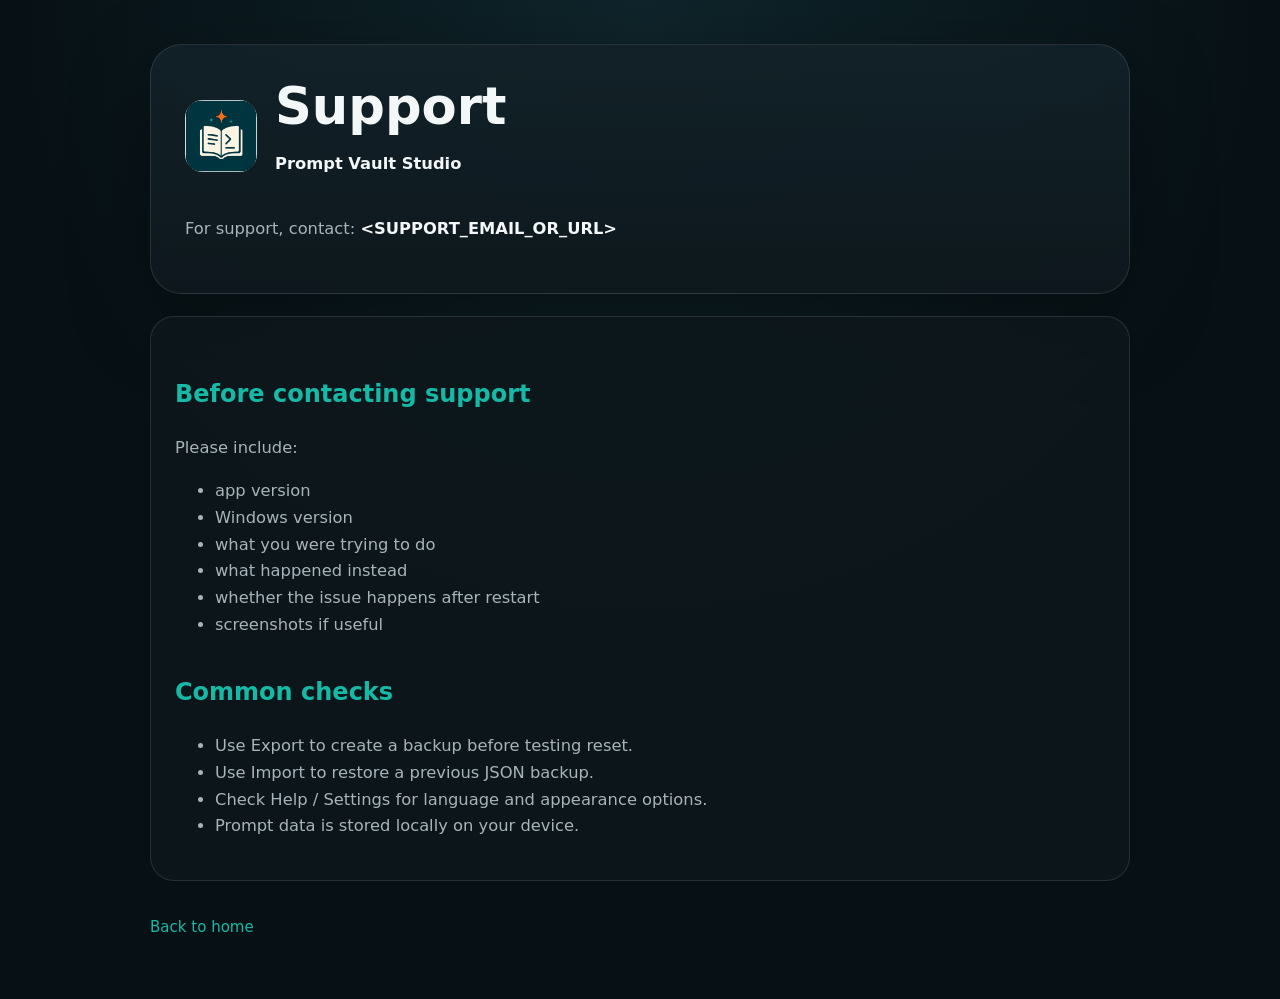
==== support.html @ 19276e96 "Add files via upload" ====
<!doctype html>
<html lang="en">
<head>
  <meta charset="utf-8">
  <meta name="viewport" content="width=device-width, initial-scale=1">
  <title>Support — Prompt Vault Studio</title>
  <meta name="description" content="Support information for Prompt Vault Studio.">
  <link rel="stylesheet" href="styles.css">
  <link rel="icon" href="assets/icon-192.png">
</head>
<body>
  <main class="wrap">
    <section class="hero">
      <div class="brand">
        <img src="assets/icon-512.png" alt="Prompt Vault Studio icon">
        <div>
          <h1>Support</h1>
          <p><strong>Prompt Vault Studio</strong></p>
        </div>
      </div>
      <p>
        For support, contact:
        <strong>&lt;SUPPORT_EMAIL_OR_URL&gt;</strong>
      </p>
    </section>

    <section class="card">
      <h2>Before contacting support</h2>
      <p>Please include:</p>
      <ul>
        <li>app version</li>
        <li>Windows version</li>
        <li>what you were trying to do</li>
        <li>what happened instead</li>
        <li>whether the issue happens after restart</li>
        <li>screenshots if useful</li>
      </ul>

      <h2>Common checks</h2>
      <ul>
        <li>Use Export to create a backup before testing reset.</li>
        <li>Use Import to restore a previous JSON backup.</li>
        <li>Check Help / Settings for language and appearance options.</li>
        <li>Prompt data is stored locally on your device.</li>
      </ul>
    </section>
    <p class="footer"><a href="index.html">Back to home</a></p>
  </main>
</body>
</html>
---- styles.css ----
:root {
  --bg: #071014;
  --panel: #0E181D;
  --panel-soft: #132229;
  --text: #F4F7F8;
  --muted: #A7B4BA;
  --border: rgba(255,255,255,.11);
  --teal: #16B8A6;
  --orange: #FF4A16;
}
* { box-sizing: border-box; }
body {
  margin: 0;
  font-family: Inter, ui-sans-serif, system-ui, -apple-system, BlinkMacSystemFont, "Segoe UI", sans-serif;
  background: radial-gradient(circle at top, #0f252b 0, var(--bg) 55%);
  color: var(--text);
  line-height: 1.65;
}
a { color: var(--teal); text-decoration: none; }
a:hover { text-decoration: underline; }
.wrap { width: min(980px, calc(100% - 40px)); margin: 0 auto; padding: 44px 0; }
.hero {
  border: 1px solid var(--border);
  background: linear-gradient(180deg, rgba(19,34,41,.92), rgba(14,24,29,.96));
  border-radius: 32px;
  padding: 34px;
  box-shadow: 0 24px 80px rgba(0,0,0,.35);
}
.brand { display: flex; gap: 18px; align-items: center; margin-bottom: 22px; }
.brand img { width: 72px; height: 72px; border-radius: 18px; }
h1 { font-size: clamp(2rem, 4vw, 3.4rem); line-height: 1.08; margin: 0 0 12px; }
h2 { color: var(--teal); margin-top: 34px; }
p, li { color: var(--muted); font-size: 1.02rem; }
strong { color: var(--text); }
.badges { display: flex; flex-wrap: wrap; gap: 10px; margin-top: 22px; }
.badge {
  border: 1px solid rgba(22,184,166,.25);
  background: rgba(22,184,166,.12);
  color: var(--text);
  padding: 8px 12px;
  border-radius: 999px;
}
.nav { display: flex; flex-wrap: wrap; gap: 12px; margin: 24px 0 0; }
.button {
  display: inline-flex; align-items: center; justify-content: center;
  padding: 11px 16px; border-radius: 14px;
  background: var(--orange); color: white; font-weight: 700;
}
.button.secondary { background: rgba(255,255,255,.06); border: 1px solid var(--border); }
.card {
  margin-top: 22px; padding: 24px; border-radius: 24px;
  background: rgba(14,24,29,.82); border: 1px solid var(--border);
}
.footer { margin-top: 34px; color: #718087; font-size: .94rem; }
code { color: var(--text); background: rgba(255,255,255,.07); padding: 2px 6px; border-radius: 8px; }
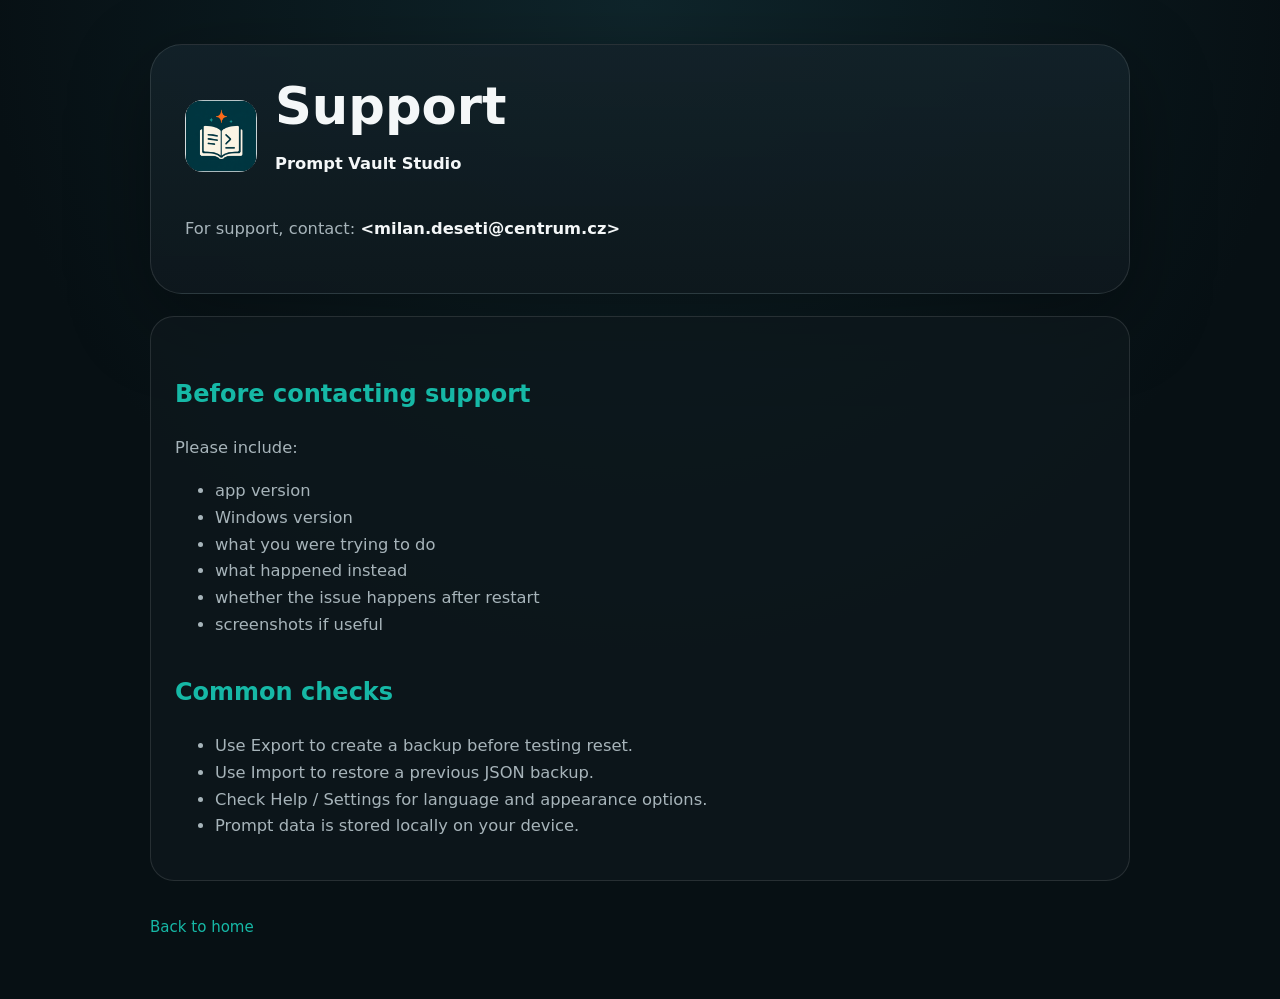
==== commit 2c8b8b8f: "Update support email in support.html" ====
--- a/support.html
+++ b/support.html
@@ -20,7 +20,7 @@
       </div>
       <p>
         For support, contact:
-        <strong>&lt;SUPPORT_EMAIL_OR_URL&gt;</strong>
+        <strong>&lt;milan.deseti@centrum.cz&gt;</strong>
       </p>
     </section>
 
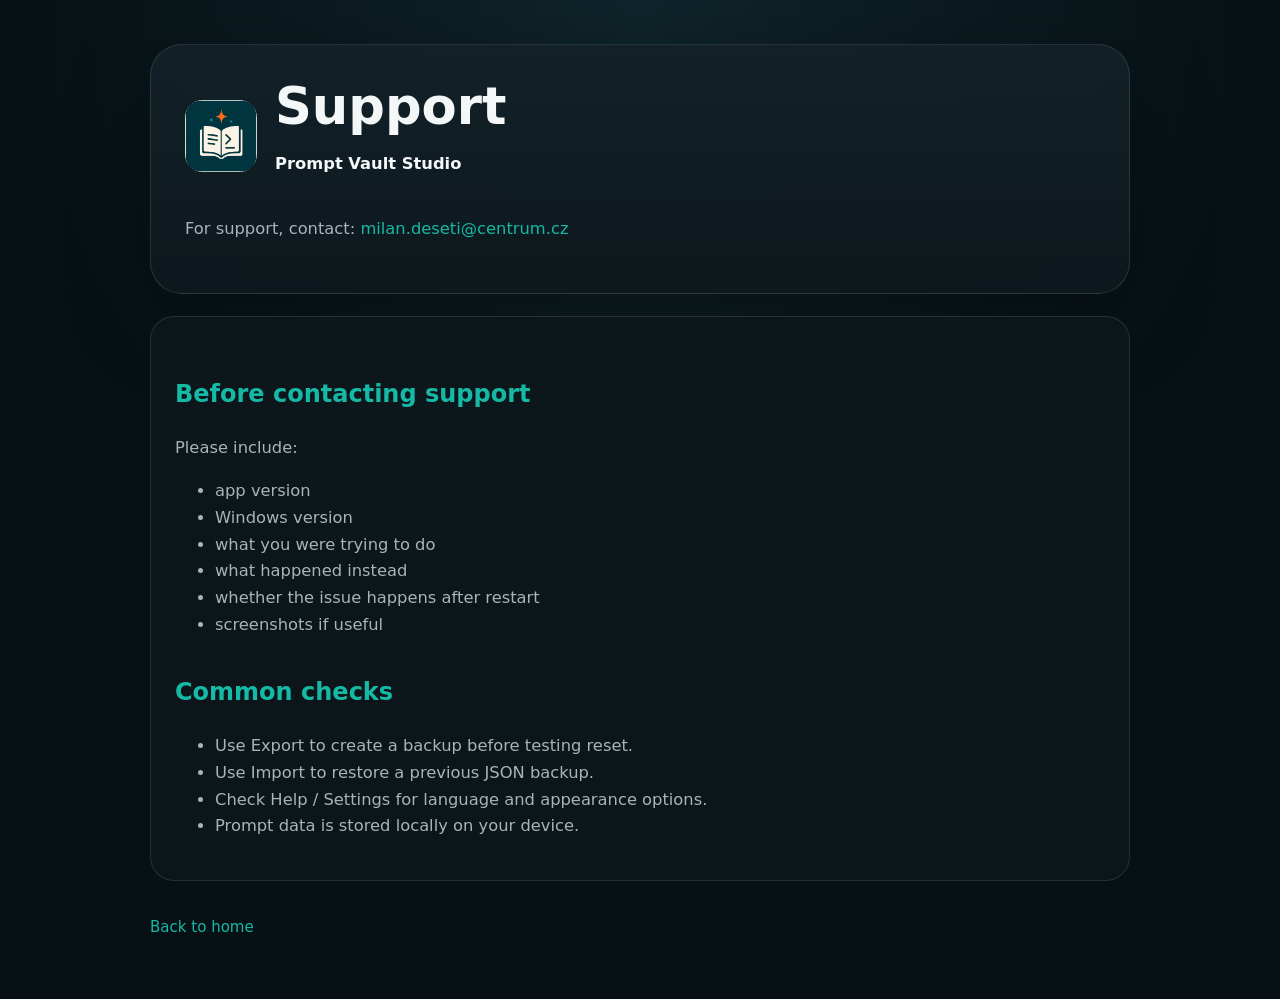
==== commit c8093709: "Change email display to a mailto link" ====
--- a/support.html
+++ b/support.html
@@ -20,7 +20,7 @@
       </div>
       <p>
         For support, contact:
-        <strong>&lt;milan.deseti@centrum.cz&gt;</strong>
+        <a href="mailto:milan.deseti@centrum.cz">milan.deseti@centrum.cz</a>
       </p>
     </section>
 
